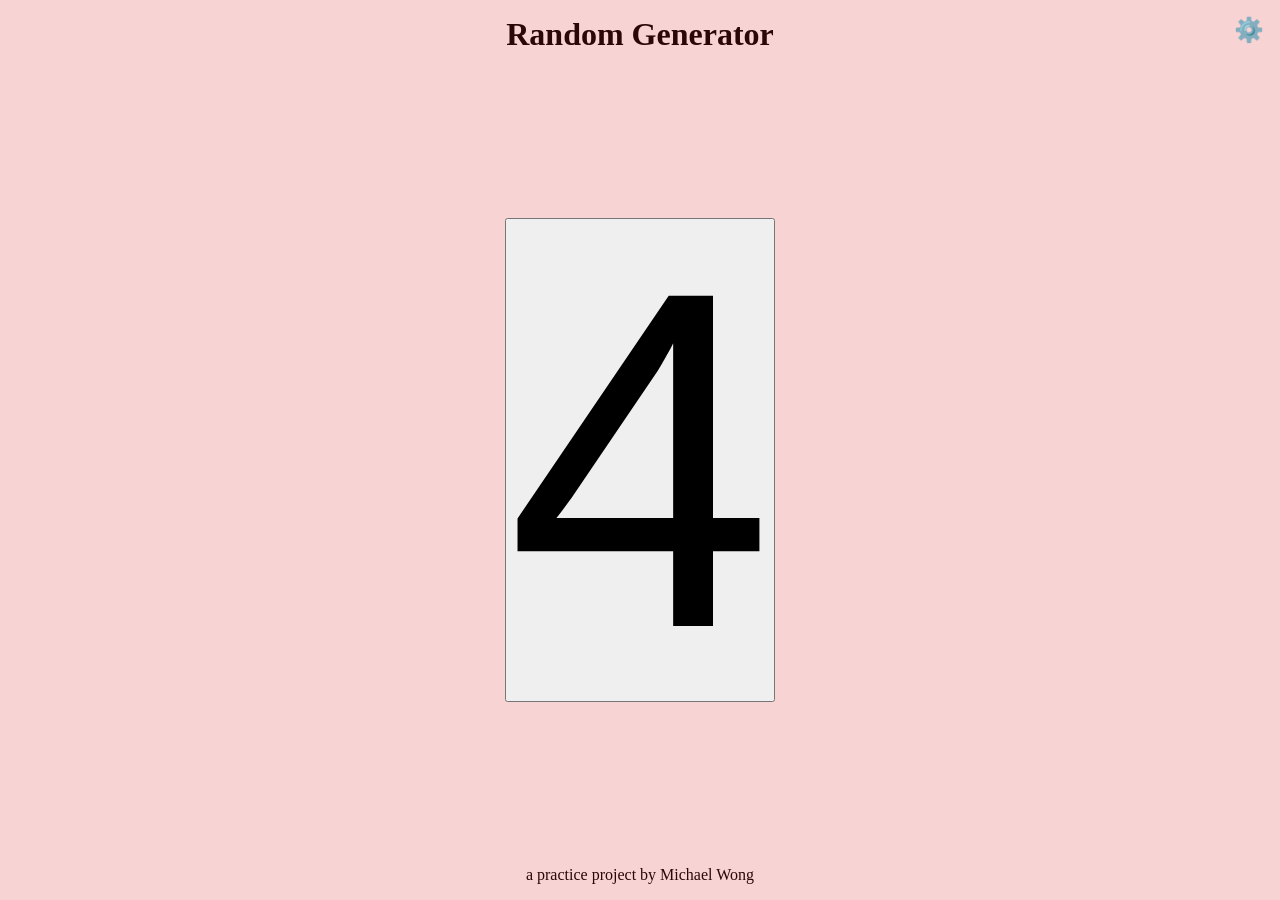
==== index.html @ 5fb8f9d4 "refactor: change tag and class for random variable" ====
<!DOCTYPE html>
<html lang="en">

<head>
    <meta charset="UTF-8">
    <meta name="viewport" content="width=device-width, initial-scale=1.0, maximum-scale=1.0">
    <title>Random Generator</title>
    <meta name="description" content="A simple webapp for when you need a random...">
    <meta name="author" content="Michael Wong">
    <link rel="stylesheet" href="style.css">
    <script defer src="app.js"></script>
</head>

<body>
    <header>
        <h1 class="title">Random Generator</h1>
        <menu class="menu-icon">⚙️</menu>
    </header>
    <main>
        <button class="random">?</button>
        </section>
    </main>
    <footer>
        <p>a practice project by Michael Wong</p>
    </footer>
</body>

</html>
---- style.css ----
/* GLOBAL RESET ================================================== */

* {
    padding: 0;
    margin: 0;
    box-sizing: border-box;
}

/* PAGE DEFAULTS ================================================= */

html {
    height: 100%;
    --HUE: 0;
    --DARKER-HSL: var(--HUE) 72% 10%;
    --DARK-HSL: var(--HUE) 72% 25%;
    --LIGHT-HSL: var(--HUE) 72% 75%;
    --LIGHTER-HSL: var(--HUE) 72% 90%;
}

body {
    height: 100%;
    display: flex;
    flex-direction: column;
    align-items: center;
    justify-content: space-between;
    background-color: hsl(var(--LIGHTER-HSL));
    color: hsl(var(--DARKER-HSL));
}

/* SEMANTIC TAGS ================================================= */

header {
    margin: 1rem;
}

main {}

footer {
    margin: 1rem;
}

menu {
    position: absolute;
    top: 1rem;
    right: 1rem;
}

/* CLASSES ======================================================= */

.menu-icon {
    font-size: 1.5rem;
}

.random {
    font-size: clamp(15rem, min(50vw, 75vh), 30rem);
    line-height: 1;
    cursor: pointer;

    user-select: none;
    -webkit-user-select: none;
    -moz-user-select: none;
    -ms-user-select: none;
    -webkit-touch-callout: none;
    -webkit-user-drag: none;
}
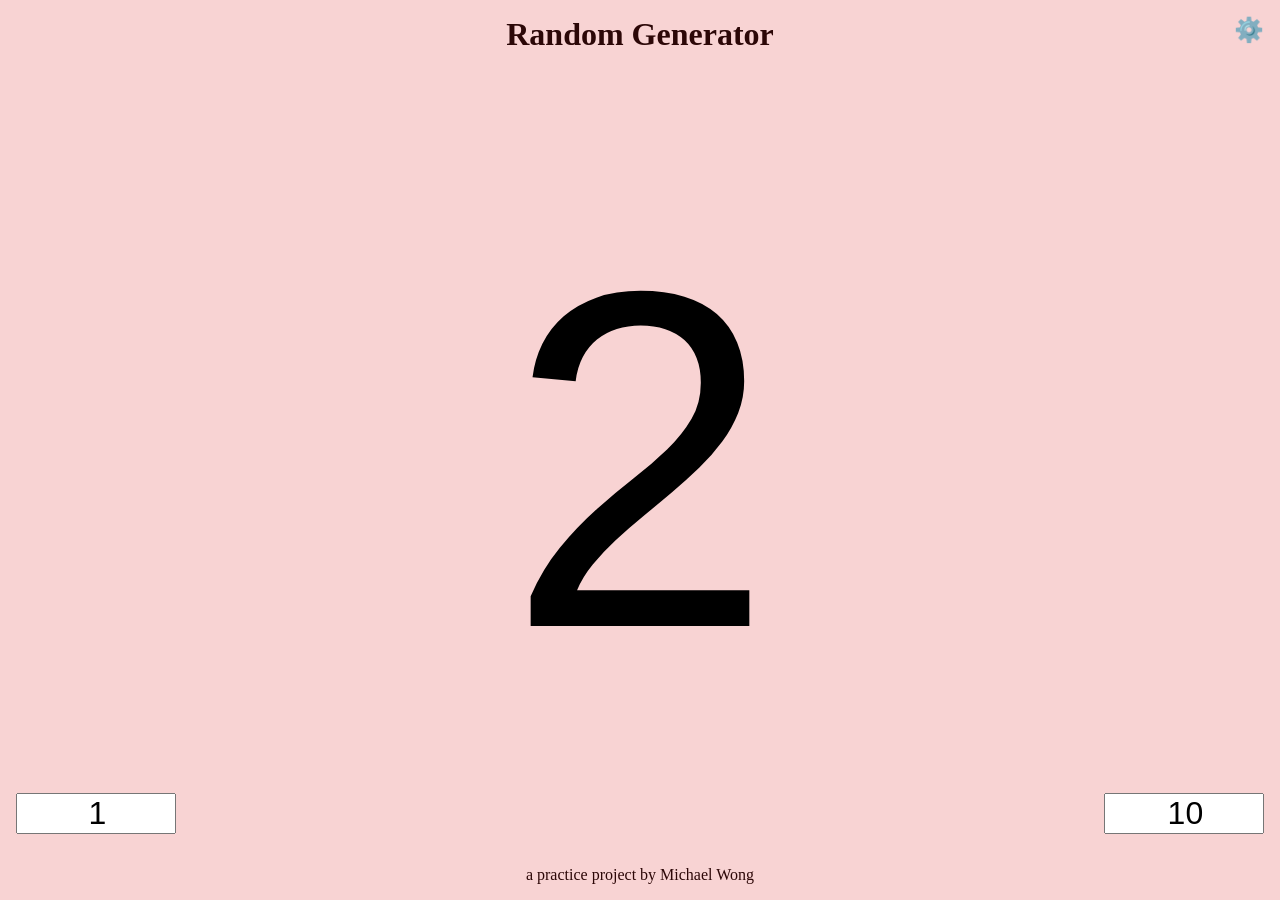
==== commit 69ce7f04: "style: added input elements for setting range" ====
--- a/index.html
+++ b/index.html
@@ -18,6 +18,9 @@
     </header>
     <main>
         <button class="random">?</button>
+        <section class="range">
+            <input type="number" class="range__min" value="1">
+            <input type="number" class="range__max" value="10">
         </section>
     </main>
     <footer>
--- a/style.css
+++ b/style.css
@@ -33,7 +33,18 @@
     margin: 1rem;
 }
 
-main {}
+main {
+    height: 100%;
+    width: 100%;
+
+    display: flex;
+    flex-direction: column;
+    align-items: center;
+    justify-content: flex-end;
+
+    position: relative;
+    padding: 1rem;
+}
 
 footer {
     margin: 1rem;
@@ -52,6 +63,13 @@
 }
 
 .random {
+    position: absolute;
+    top: 50%;
+    transform: translateY(-50%);
+
+    border: none;
+    background-color: transparent;
+
     font-size: clamp(15rem, min(50vw, 75vh), 30rem);
     line-height: 1;
     cursor: pointer;
@@ -62,4 +80,18 @@
     -ms-user-select: none;
     -webkit-touch-callout: none;
     -webkit-user-drag: none;
+}
+
+.range {
+    display: flex;
+    width: 100%;
+    justify-content: space-between;
+}
+
+.range__min,
+.range__max {
+    font-size: 2rem;
+    text-align: center;
+    width: 10rem;
+    padding-left: 1ch;
 }
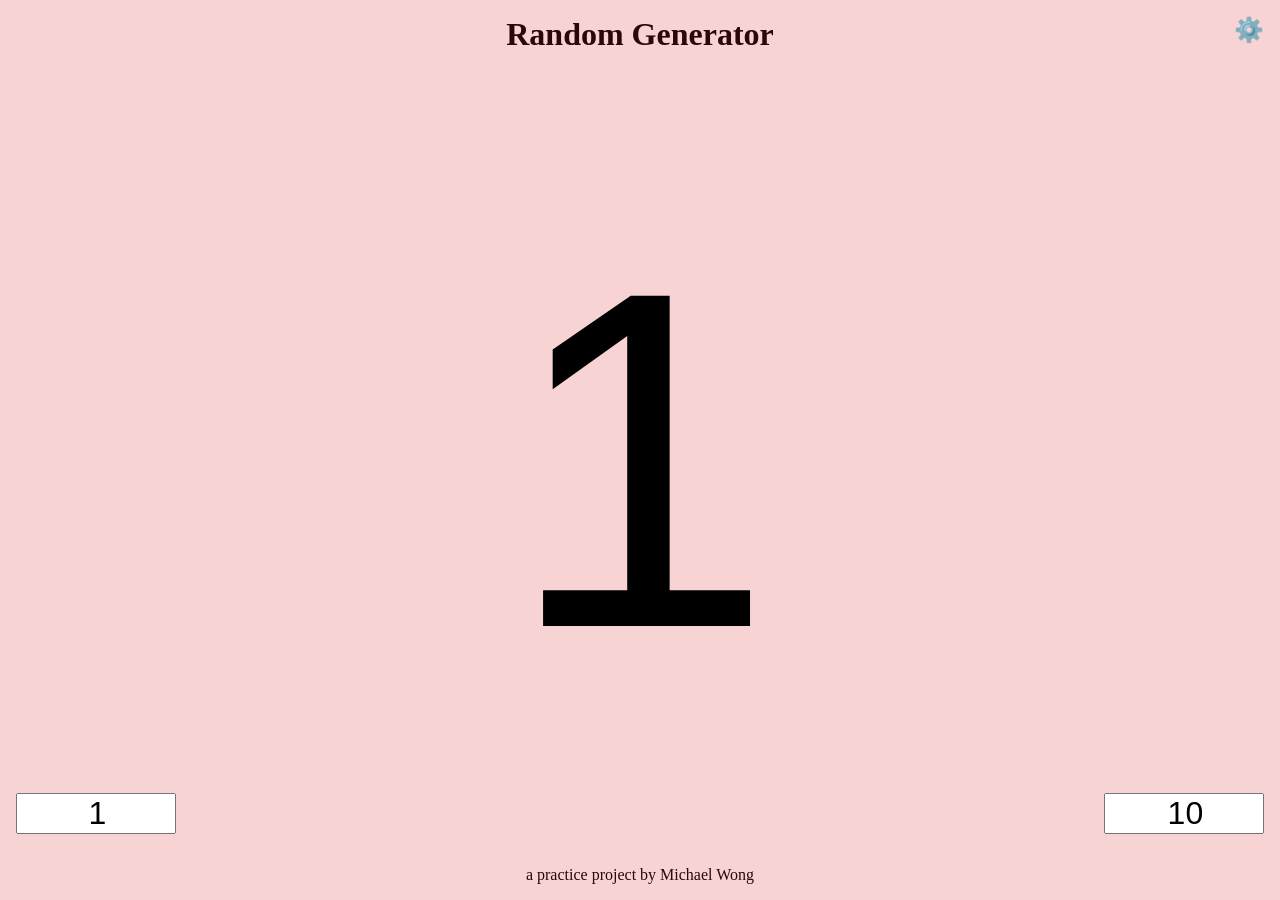
==== commit b9a72586: "style: adjust rules to accomodate history feature" ====
--- a/index.html
+++ b/index.html
@@ -18,6 +18,10 @@
     </header>
     <main>
         <button class="random">?</button>
+        <section class="history">
+            <ul class="history__list">
+            </ul>
+        </section>
         <section class="range">
             <input type="number" class="range__min" value="1">
             <input type="number" class="range__max" value="10">
--- a/style.css
+++ b/style.css
@@ -40,7 +40,7 @@
     display: flex;
     flex-direction: column;
     align-items: center;
-    justify-content: flex-end;
+    justify-content: space-between;
 
     position: relative;
     padding: 1rem;
@@ -71,6 +71,7 @@
     background-color: transparent;
 
     font-size: clamp(15rem, min(50vw, 75vh), 30rem);
+    max-width: 100%;
     line-height: 1;
     cursor: pointer;
 
@@ -94,4 +95,39 @@
     text-align: center;
     width: 10rem;
     padding-left: 1ch;
+}
+
+.history {
+    width: 100%;
+    margin-top: 3rem;
+}
+
+.history__list {
+    width: 80%;
+    margin: auto;
+    display: grid;
+    grid-template-columns: repeat(5, 1fr);
+    justify-items: center;
+
+    list-style: none;
+    position: relative;
+}
+
+.history__list::before {
+    position: absolute;
+    content: "";
+    background-image: linear-gradient(to right, hsla(var(--LIGHTER-HSL)/.8) 0%, hsla(var(--LIGHTER-HSL)/.2) 100%);
+    inset: 0;
+}
+
+.history__list>li:last-child {
+    position: relative;
+}
+
+.history__list>li:last-child::before {
+    position: absolute;
+    left: 50%;
+    transform: translateX(-50%);
+    bottom: 1.5rem;
+    content: "↓";
 }
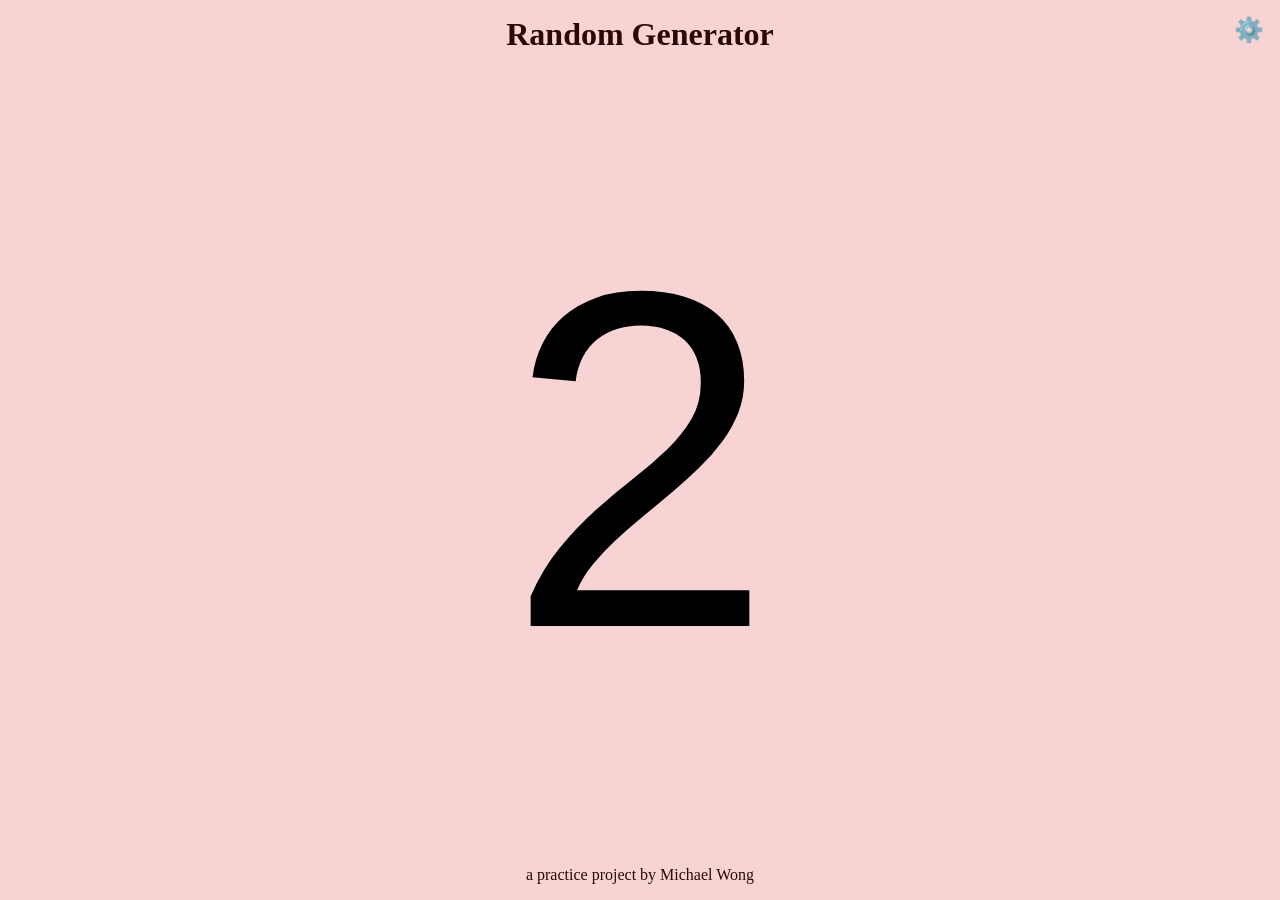
==== commit ff98e0c4: "feat: remove history list and range selector" ====
--- a/index.html
+++ b/index.html
@@ -18,14 +18,14 @@
     </header>
     <main>
         <button class="random">?</button>
-        <section class="history">
+        <!-- <section class="history">
             <ul class="history__list">
             </ul>
         </section>
         <section class="range">
             <input type="number" class="range__min" value="1">
             <input type="number" class="range__max" value="10">
-        </section>
+        </section> -->
     </main>
     <footer>
         <p>a practice project by Michael Wong</p>
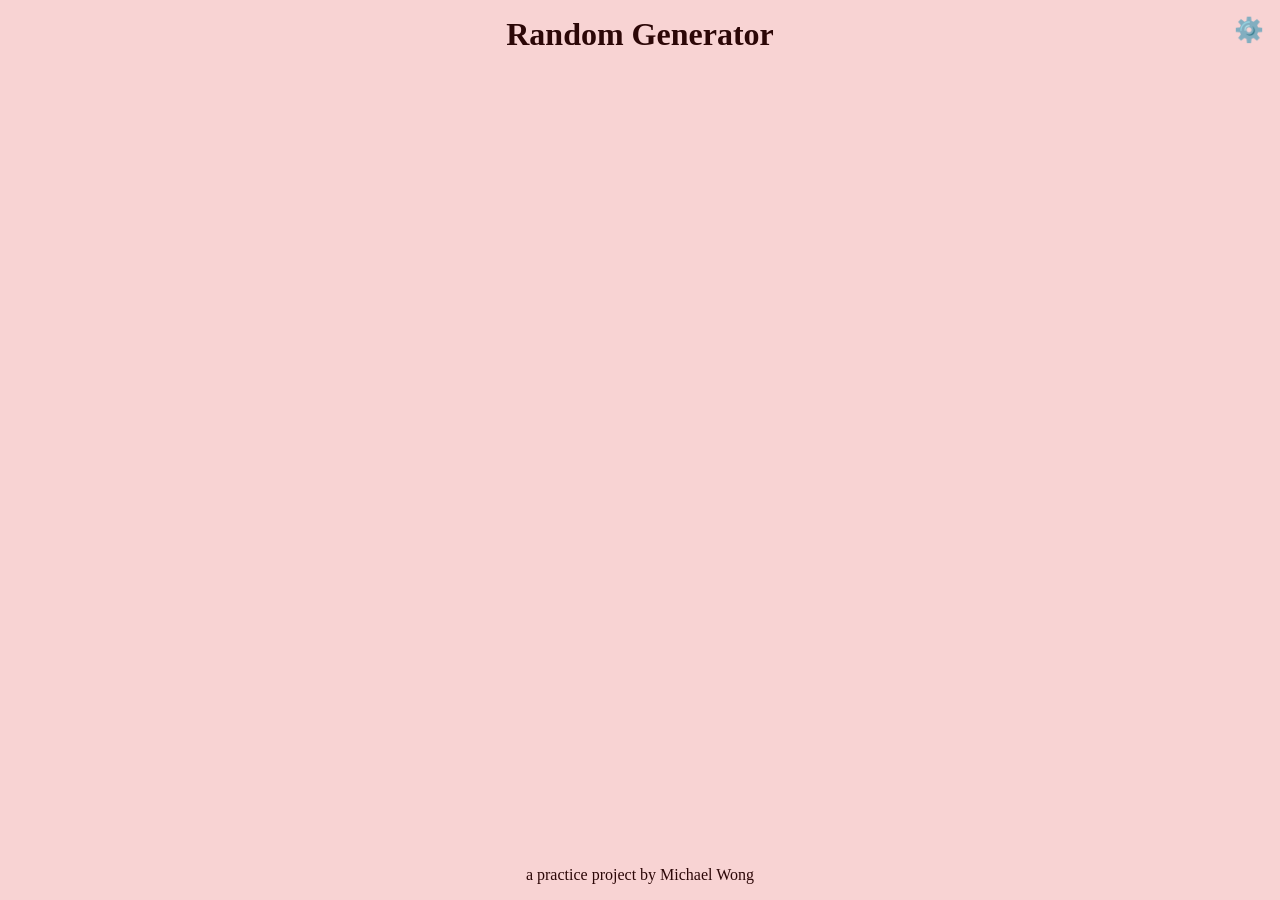
==== commit ab805dbf: "chore: create layout and style for settings menu" ====
--- a/index.html
+++ b/index.html
@@ -7,8 +7,7 @@
     <title>Random Generator</title>
     <meta name="description" content="A simple webapp for when you need a random...">
     <meta name="author" content="Michael Wong">
-    <link rel="stylesheet" href="style.css">
-    <script defer src="app.js"></script>
+    <link rel="stylesheet" href="styles/style.css">
 </head>
 
 <body>
@@ -17,15 +16,6 @@
         <menu class="menu-icon">⚙️</menu>
     </header>
     <main>
-        <button class="random">?</button>
-        <!-- <section class="history">
-            <ul class="history__list">
-            </ul>
-        </section>
-        <section class="range">
-            <input type="number" class="range__min" value="1">
-            <input type="number" class="range__max" value="10">
-        </section> -->
     </main>
     <footer>
         <p>a practice project by Michael Wong</p>
--- a/styles/style.css
+++ b/styles/style.css
@@ -0,0 +1,136 @@
+/* GLOBAL RESET ================================================== */
+
+* {
+    padding: 0;
+    margin: 0;
+    box-sizing: border-box;
+}
+
+/* PAGE DEFAULTS ================================================= */
+
+html {
+    height: 100%;
+    --HUE: 0;
+    --DARKER-HSL: var(--HUE) 72% 10%;
+    --DARK-HSL: var(--HUE) 72% 25%;
+    --NEUTRAL-HSL: var(--HUE) 72% 60%;
+    --LIGHT-HSL: var(--HUE) 72% 75%;
+    --LIGHTER-HSL: var(--HUE) 72% 90%;
+}
+
+body {
+    height: 100%;
+    display: flex;
+    flex-direction: column;
+    align-items: center;
+    justify-content: space-between;
+    background-color: hsl(var(--LIGHTER-HSL));
+    color: hsl(var(--DARKER-HSL));
+}
+
+/* SEMANTIC TAGS ================================================= */
+
+header {
+    margin: 1rem;
+}
+
+main {
+    height: 100%;
+    width: 100%;
+
+    display: flex;
+    flex-direction: column;
+    align-items: center;
+    justify-content: space-between;
+
+    position: relative;
+    padding: 1rem;
+}
+
+footer {
+    margin: 1rem;
+}
+
+menu {
+    position: absolute;
+    top: 1rem;
+    right: 1rem;
+}
+
+/* CLASSES ======================================================= */
+
+.menu-icon {
+    font-size: 1.5rem;
+}
+
+.random {
+    position: absolute;
+    top: 50%;
+    transform: translateY(-50%);
+
+    border: none;
+    background-color: transparent;
+
+    font-size: clamp(15rem, min(50vw, 75vh), 30rem);
+    max-width: 100%;
+    line-height: 1;
+    cursor: pointer;
+
+    user-select: none;
+    -webkit-user-select: none;
+    -moz-user-select: none;
+    -ms-user-select: none;
+    -webkit-touch-callout: none;
+    -webkit-user-drag: none;
+}
+
+/* .range {
+    display: flex;
+    width: 100%;
+    justify-content: space-between;
+}
+
+.range__min,
+.range__max {
+    font-size: 2rem;
+    text-align: center;
+    width: 10rem;
+    padding-left: 1ch;
+}
+
+.history {
+    width: 100%;
+    margin-top: 3rem;
+}
+
+.history__list {
+    width: 80%;
+    margin: auto;
+    display: grid;
+    grid-template-columns: repeat(5, 1fr);
+    justify-items: center;
+
+    list-style: none;
+    position: relative;
+}
+
+.history__list::before {
+    position: absolute;
+    content: "";
+    background-image: linear-gradient(to right, hsla(var(--LIGHTER-HSL)/.8) 0%, hsla(var(--LIGHTER-HSL)/.2) 100%);
+    inset: 0;
+}
+
+.history__list>li:last-child {
+    position: relative;
+}
+
+.history__list>li:last-child::before {
+    position: absolute;
+    left: 50%;
+    transform: translateX(-50%);
+    bottom: 1.5rem;
+    content: "↓";
+}
+
+*/
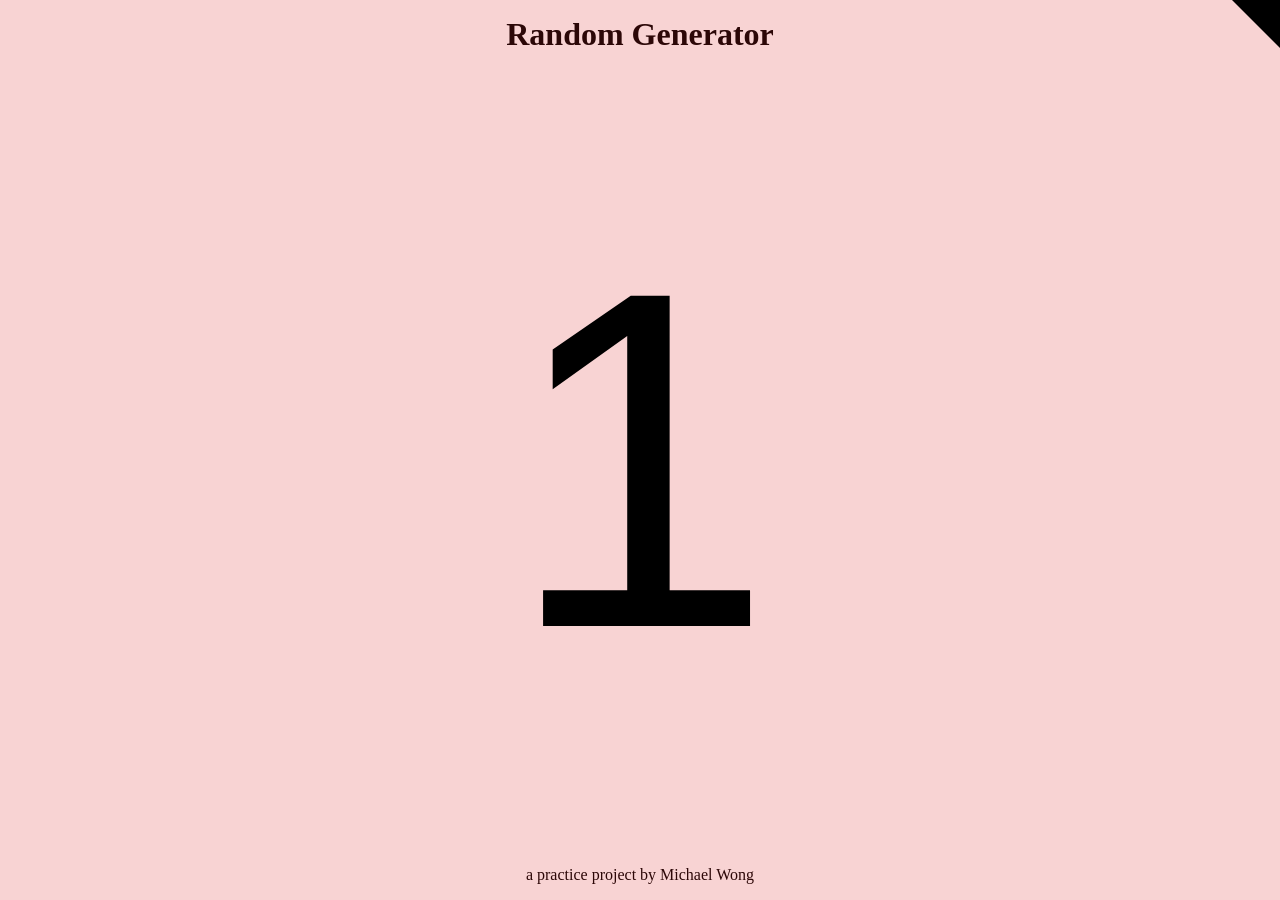
==== commit cb3e080b: "bug: redirect index to previous random generator" ====
--- a/index.html
+++ b/index.html
@@ -8,12 +8,13 @@
     <meta name="description" content="A simple webapp for when you need a random...">
     <meta name="author" content="Michael Wong">
     <link rel="stylesheet" href="styles/style.css">
+    <script type="module" defer src="scripts/app.js"></script>
 </head>
 
 <body>
     <header>
         <h1 class="title">Random Generator</h1>
-        <menu class="menu-icon">⚙️</menu>
+        <!-- <menu class="menu-icon">⚙️</menu> -->
     </header>
     <main>
     </main>
--- a/styles/style.css
+++ b/styles/style.css
@@ -60,7 +60,14 @@
 /* CLASSES ======================================================= */
 
 .menu-icon {
-    font-size: 1.5rem;
+    /* font-size: 1.5rem; */
+    position: absolute;
+    top: 0;
+    right: 0;
+    aspect-ratio: 1/1;
+    height: 3rem;
+    clip-path: polygon(0 0, 100% 100%, 100% 0);
+    background-color: black;
 }
 
 .random {
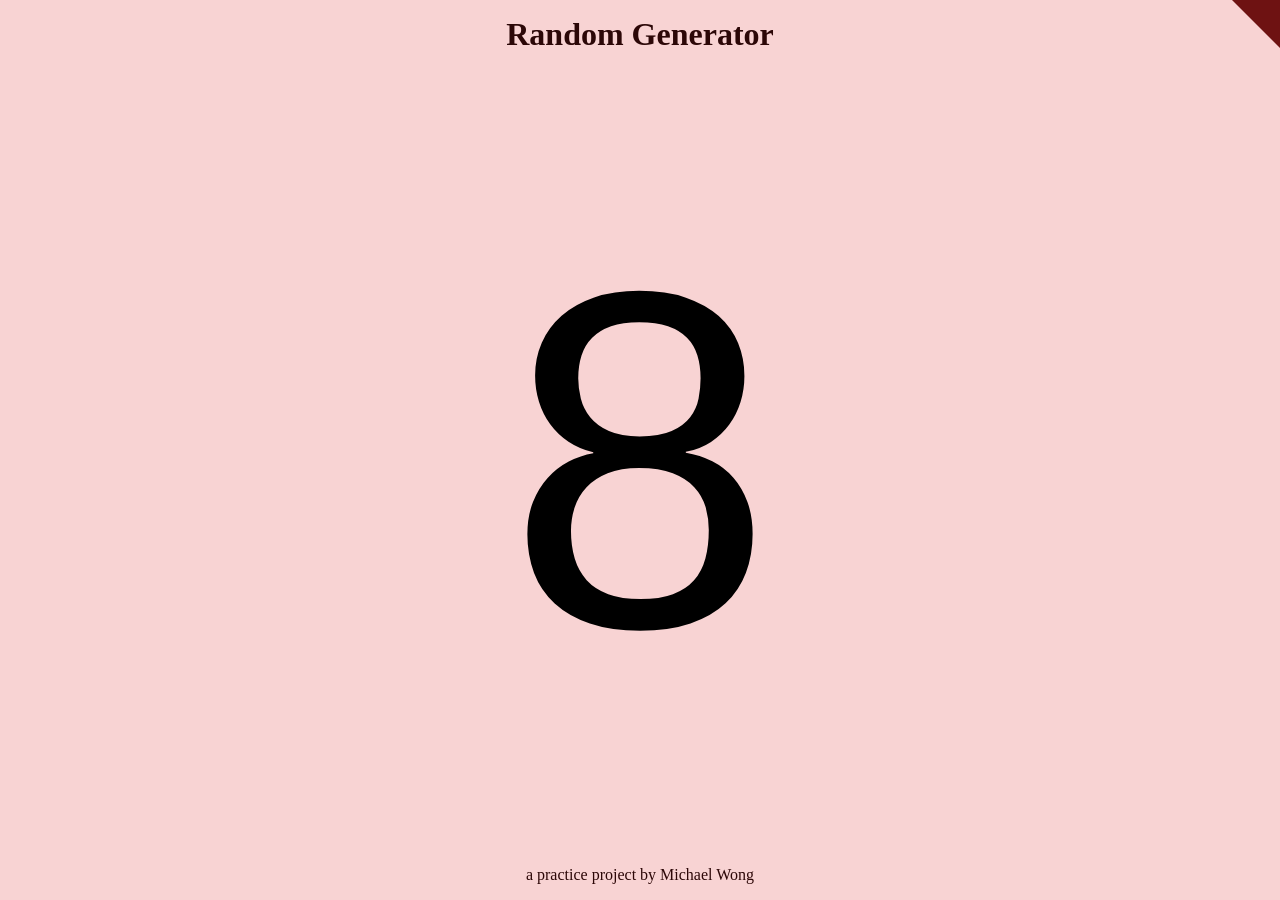
==== commit 6563caab: "bug: fix relative links for github pages" ====
--- a/index.html
+++ b/index.html
@@ -14,7 +14,6 @@
 <body>
     <header>
         <h1 class="title">Random Generator</h1>
-        <!-- <menu class="menu-icon">⚙️</menu> -->
     </header>
     <main>
     </main>
--- a/styles/style.css
+++ b/styles/style.css
@@ -59,15 +59,24 @@
 
 /* CLASSES ======================================================= */
 
-.menu-icon {
-    /* font-size: 1.5rem; */
+.config__icon {
     position: absolute;
     top: 0;
     right: 0;
     aspect-ratio: 1/1;
     height: 3rem;
     clip-path: polygon(0 0, 100% 100%, 100% 0);
-    background-color: black;
+    background-color: hsl(var(--DARK-HSL));
+}
+
+.config__icon--alt {
+    position: absolute;
+    top: 0;
+    right: 0;
+    aspect-ratio: 1/1;
+    height: 3rem;
+    clip-path: polygon(0 0, 100% 100%, 100% 0);
+    background-color: hsl(var(--LIGHT-HSL));
 }
 
 .random {
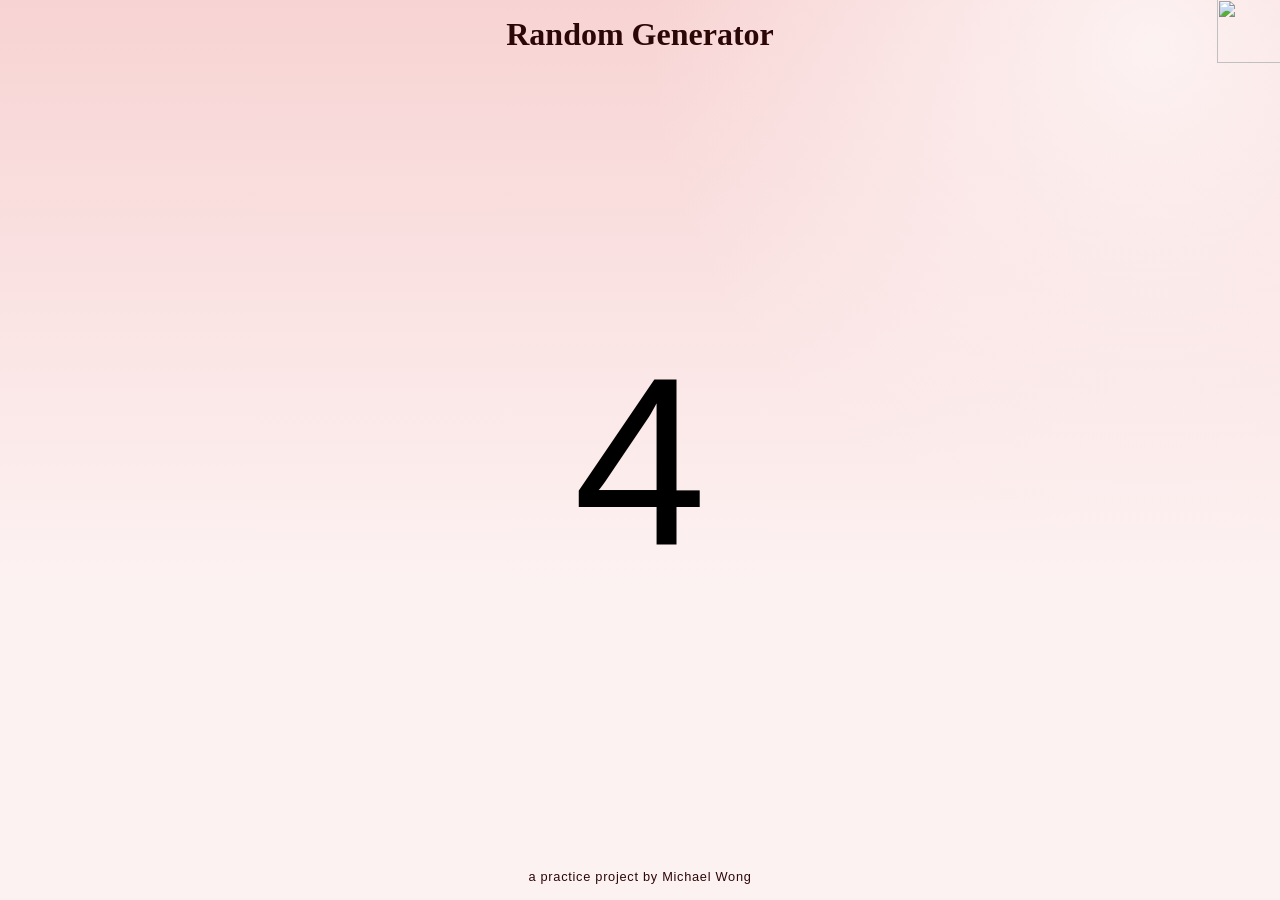
==== commit 9f3cc488: "chore: update page head with favicon, description" ====
--- a/index.html
+++ b/index.html
@@ -5,8 +5,9 @@
     <meta charset="UTF-8">
     <meta name="viewport" content="width=device-width, initial-scale=1.0, maximum-scale=1.0">
     <title>Random Generator</title>
-    <meta name="description" content="A simple webapp for when you need a random...">
+    <meta name="description" content="A simple webapp for a random number.">
     <meta name="author" content="Michael Wong">
+    <link rel="icon" href="https://glowmachine.github.io/assets/random-generator/favicon.ico" type="image/x-icon">
     <link rel="stylesheet" href="styles/style.css">
     <script type="module" defer src="scripts/app.js"></script>
 </head>
--- a/styles/style.css
+++ b/styles/style.css
@@ -11,11 +11,21 @@
 html {
     height: 100%;
     --HUE: 0;
-    --DARKER-HSL: var(--HUE) 72% 10%;
-    --DARK-HSL: var(--HUE) 72% 25%;
-    --NEUTRAL-HSL: var(--HUE) 72% 60%;
-    --LIGHT-HSL: var(--HUE) 72% 75%;
-    --LIGHTER-HSL: var(--HUE) 72% 90%;
+    --ACCENT-DARK-HSL: var(--HUE) 72% 20%;
+    --ACCENT-LIGHT-HSL: var(--HUE) 72% 90%;
+    --ACCENT-GRADIENT-HSL: var(--HUE) 72% 97%;
+    --TEXT-HSL: var(--HUE) 72% 10%;
+    --TEXT-INVERT-HSL: var(--HUE) 72% 97%;
+    --BACKGROUND-HSL: var(--HUE) 72% 90%;
+    --BACKGROUND-MENU-HSL: var(--HUE) 72% 100%;
+
+    user-select: none;
+    -webkit-user-select: none;
+    -moz-user-select: none;
+    -ms-user-select: none;
+    -webkit-tap-highlight-color: transparent;
+    -webkit-touch-callout: none;
+    -webkit-user-drag: none;
 }
 
 body {
@@ -24,14 +34,19 @@
     flex-direction: column;
     align-items: center;
     justify-content: space-between;
-    background-color: hsl(var(--LIGHTER-HSL));
-    color: hsl(var(--DARKER-HSL));
+    /* background-color: hsl(var(--BACKGROUND-HSL)); */
+    background-image: radial-gradient(circle at 90% 5%, hsl(var(--ACCENT-GRADIENT-HSL)), transparent 35%),
+        linear-gradient(to bottom, hsl(var(--BACKGROUND-HSL)), hsl(var(--ACCENT-GRADIENT-HSL)) 65%);
+    overflow: hidden;
 }
 
 /* SEMANTIC TAGS ================================================= */
 
 header {
     margin: 1rem;
+    color: hsl(var(--TEXT-HSL));
+    font-size: clamp(.5rem, 4vw, 1rem);
+    white-space: nowrap;
 }
 
 main {
@@ -49,6 +64,10 @@
 
 footer {
     margin: 1rem;
+    color: hsl(var(--TEXT-HSL));
+    font-size: clamp(.5rem, 4vw, .8rem);
+    font-family: sans-serif;
+    letter-spacing: .1ch;
 }
 
 menu {
@@ -59,24 +78,16 @@
 
 /* CLASSES ======================================================= */
 
-.config__icon {
-    position: absolute;
-    top: 0;
-    right: 0;
+.settings__link {
+    position: fixed;
+    height: 4rem;
     aspect-ratio: 1/1;
-    height: 3rem;
-    clip-path: polygon(0 0, 100% 100%, 100% 0);
-    background-color: hsl(var(--DARK-HSL));
+    z-index: 99;
 }
 
-.config__icon--alt {
-    position: absolute;
-    top: 0;
-    right: 0;
-    aspect-ratio: 1/1;
-    height: 3rem;
-    clip-path: polygon(0 0, 100% 100%, 100% 0);
-    background-color: hsl(var(--LIGHT-HSL));
+.settings__link-icon {
+    height: 100%;
+    width: 100%;
 }
 
 .random {
@@ -86,67 +97,7 @@
 
     border: none;
     background-color: transparent;
-
-    font-size: clamp(15rem, min(50vw, 75vh), 30rem);
-    max-width: 100%;
-    line-height: 1;
+    color: hsl(var(--TEXT-DARK-HSL));
+    font-size: min(80vw, 15rem);
     cursor: pointer;
-
-    user-select: none;
-    -webkit-user-select: none;
-    -moz-user-select: none;
-    -ms-user-select: none;
-    -webkit-touch-callout: none;
-    -webkit-user-drag: none;
-}
-
-/* .range {
-    display: flex;
-    width: 100%;
-    justify-content: space-between;
-}
-
-.range__min,
-.range__max {
-    font-size: 2rem;
-    text-align: center;
-    width: 10rem;
-    padding-left: 1ch;
-}
-
-.history {
-    width: 100%;
-    margin-top: 3rem;
-}
-
-.history__list {
-    width: 80%;
-    margin: auto;
-    display: grid;
-    grid-template-columns: repeat(5, 1fr);
-    justify-items: center;
-
-    list-style: none;
-    position: relative;
-}
-
-.history__list::before {
-    position: absolute;
-    content: "";
-    background-image: linear-gradient(to right, hsla(var(--LIGHTER-HSL)/.8) 0%, hsla(var(--LIGHTER-HSL)/.2) 100%);
-    inset: 0;
-}
-
-.history__list>li:last-child {
-    position: relative;
-}
-
-.history__list>li:last-child::before {
-    position: absolute;
-    left: 50%;
-    transform: translateX(-50%);
-    bottom: 1.5rem;
-    content: "↓";
-}
-
-*/+}
